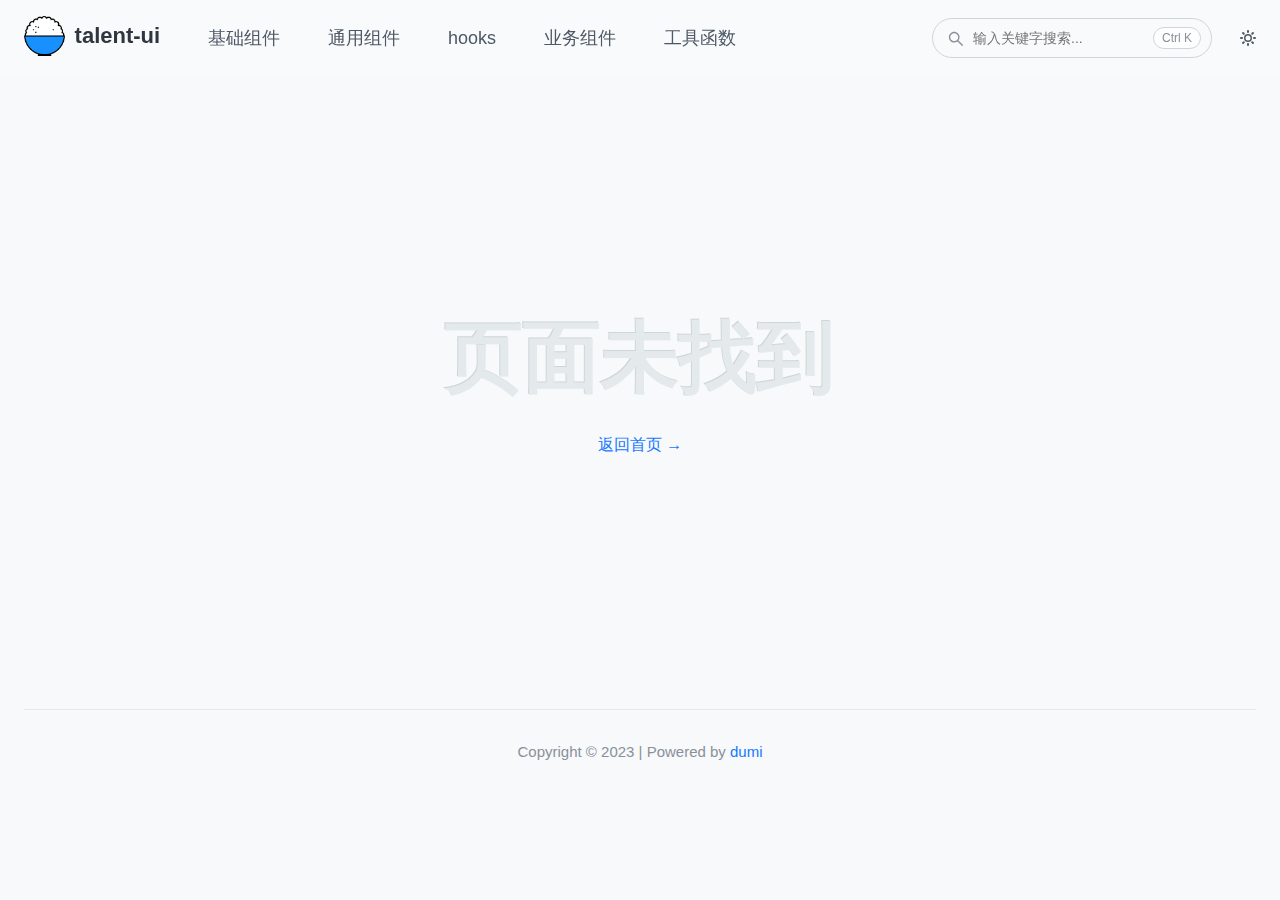
==== ~demos/docs-components-base-action-table-demo-action-table/index.html @ f2a0fe21 "Updates" ====
<!DOCTYPE html><html><head>
<meta charset="utf-8">
<meta name="viewport" content="width=device-width, user-scalable=no, initial-scale=1.0, maximum-scale=1.0, minimum-scale=1.0">
<meta http-equiv="X-UA-Compatible" content="ie=edge">
<link rel="stylesheet" href="/umi.5a19b5a0.css">
</head>
<body>
<div id="root"></div>
<script src="/umi.4fc576cd.js"></script>

</body></html>
---- umi.5a19b5a0.css ----
.dumi-default-container.markdown{padding:18px 0;padding-inline-start:44px;padding-inline-end:16px;border-radius:4px}.dumi-default-container.markdown:not(:first-child){margin-bottom:24px}.dumi-default-container.markdown:not(:last-child){margin-top:32px}.dumi-default-container.markdown>svg{float:left;fill:currentcolor;margin-inline-start:-26px;width:18px}[data-direction=rtl] .dumi-default-container.markdown>svg{float:right}.dumi-default-container.markdown>h4{clear:none;margin:0 0 12px;font-size:15px;line-height:17px}.dumi-default-container.markdown>section{font-size:15px}.dumi-default-container.markdown[data-type=info]{background:#ecf4ff}.dumi-default-container.markdown[data-type=info]>h4,.dumi-default-container.markdown[data-type=info]>svg{color:#3367af}.dumi-default-container.markdown[data-type=info]>section{color:#496a99}[data-prefers-color=dark] .dumi-default-container.markdown[data-type=info]{background:#001c44}[data-prefers-color=dark] .dumi-default-container.markdown[data-type=info]>h4,[data-prefers-color=dark] .dumi-default-container.markdown[data-type=info]>svg{color:#5e8ed0}[data-prefers-color=dark] .dumi-default-container.markdown[data-type=info]>section{color:#7391bc}.dumi-default-container.markdown[data-type=warning]{background:#fff3da}.dumi-default-container.markdown[data-type=warning]>h4,.dumi-default-container.markdown[data-type=warning]>svg{color:#b78314}.dumi-default-container.markdown[data-type=warning]>section{color:#9e7a2d}[data-prefers-color=dark] .dumi-default-container.markdown[data-type=warning]{background:#2d1f00}[data-prefers-color=dark] .dumi-default-container.markdown[data-type=warning]>h4,[data-prefers-color=dark] .dumi-default-container.markdown[data-type=warning]>svg{color:#cd9417}[data-prefers-color=dark] .dumi-default-container.markdown[data-type=warning]>section{color:#b78c2e}.dumi-default-container.markdown[data-type=success]{background:#dff8e7}.dumi-default-container.markdown[data-type=success]>h4,.dumi-default-container.markdown[data-type=success]>svg{color:#238241}.dumi-default-container.markdown[data-type=success]>section{color:#357047}[data-prefers-color=dark] .dumi-default-container.markdown[data-type=success]{background:#082210}[data-prefers-color=dark] .dumi-default-container.markdown[data-type=success]>h4,[data-prefers-color=dark] .dumi-default-container.markdown[data-type=success]>svg{color:#2a9a4d}[data-prefers-color=dark] .dumi-default-container.markdown[data-type=success]>section{color:#3d8654}.dumi-default-container.markdown[data-type=error]{background:#fdf4f5}.dumi-default-container.markdown[data-type=error]>h4,.dumi-default-container.markdown[data-type=error]>svg{color:#b23642}.dumi-default-container.markdown[data-type=error]>section{color:#955359}[data-prefers-color=dark] .dumi-default-container.markdown[data-type=error]{background:#2a060a}[data-prefers-color=dark] .dumi-default-container.markdown[data-type=error]>h4,[data-prefers-color=dark] .dumi-default-container.markdown[data-type=error]>svg{color:#c6414e}[data-prefers-color=dark] .dumi-default-container.markdown[data-type=error]>section{color:#ad5962}code[class*=language-],pre[class*=language-]{background:hsl(230,1%,98%);color:#383a42;font-family:Fira Code,Fira Mono,Menlo,Consolas,DejaVu Sans Mono,monospace;direction:ltr;text-align:left;white-space:pre;word-spacing:normal;word-break:normal;line-height:1.5;tab-size:2;hyphens:none}code[class*=language-]::selection,code[class*=language-] *::selection,pre[class*=language-] *::selection{background:hsl(230,1%,90%);color:inherit}pre[class*=language-]{padding:1em;margin:.5em 0;overflow:auto;border-radius:.3em}:not(pre)>code[class*=language-]{padding:.2em .3em;border-radius:.3em;white-space:normal}.token.comment,.token.prolog,.token.cdata{color:#a0a1a7}.token.doctype,.token.punctuation,.token.entity{color:#383a42}.token.attr-name,.token.class-name,.token.boolean,.token.constant,.token.number,.token.atrule{color:#b76b01}.token.keyword{color:#a626a4}.token.property,.token.tag,.token.symbol,.token.deleted,.token.important{color:#e45649}.token.selector,.token.string,.token.char,.token.builtin,.token.inserted,.token.regex,.token.attr-value,.token.attr-value>.token.punctuation{color:#50a14f}.token.variable,.token.operator,.token.function{color:#4078f2}.token.url{color:#0184bc}.token.attr-value>.token.punctuation.attr-equals,.token.special-attr>.token.attr-value>.token.value.css{color:#383a42}.language-css .token.selector{color:#e45649}.language-css .token.property{color:#383a42}.language-css .token.function,.language-css .token.url>.token.function{color:#0184bc}.language-css .token.url>.token.string.url{color:#50a14f}.language-css .token.important,.language-css .token.atrule .token.rule,.language-javascript .token.operator{color:#a626a4}.language-javascript .token.template-string>.token.interpolation>.token.interpolation-punctuation.punctuation{color:#ca1243}.language-json .token.operator{color:#383a42}.language-json .token.null.keyword{color:#b76b01}.language-markdown .token.url,.language-markdown .token.url>.token.operator,.language-markdown .token.url-reference.url>.token.string{color:#383a42}.language-markdown .token.url>.token.content{color:#4078f2}.language-markdown .token.url>.token.url,.language-markdown .token.url-reference.url{color:#0184bc}.language-markdown .token.blockquote.punctuation,.language-markdown .token.hr.punctuation{color:#a0a1a7;font-style:italic}.language-markdown .token.code-snippet{color:#50a14f}.language-markdown .token.bold .token.content{color:#b76b01}.language-markdown .token.italic .token.content{color:#a626a4}.language-markdown .token.strike .token.content,.language-markdown .token.strike .token.punctuation,.language-markdown .token.list.punctuation,.language-markdown .token.title.important>.token.punctuation{color:#e45649}.token.bold{font-weight:700}.token.comment,.token.italic{font-style:italic}.token.entity{cursor:help}.token.namespace{opacity:.8}.token.token.tab:not(:empty):before,.token.token.cr:before,.token.token.lf:before,.token.token.space:before{color:#383a4233}div.code-toolbar>.toolbar.toolbar>.toolbar-item{margin-right:.4em}div.code-toolbar>.toolbar.toolbar>.toolbar-item>button,div.code-toolbar>.toolbar.toolbar>.toolbar-item>a,div.code-toolbar>.toolbar.toolbar>.toolbar-item>span{background:hsl(230,1%,90%);color:#696c77;padding:.1em .4em;border-radius:.3em}div.code-toolbar>.toolbar.toolbar>.toolbar-item>button:hover,div.code-toolbar>.toolbar.toolbar>.toolbar-item>button:focus,div.code-toolbar>.toolbar.toolbar>.toolbar-item>a:hover,div.code-toolbar>.toolbar.toolbar>.toolbar-item>a:focus,div.code-toolbar>.toolbar.toolbar>.toolbar-item>span:hover,div.code-toolbar>.toolbar.toolbar>.toolbar-item>span:focus{background:hsl(230,1%,78%);color:#383a42}.line-highlight.line-highlight{background:hsla(230,8%,24%,.05)}.line-highlight.line-highlight:before,.line-highlight.line-highlight[data-end]:after{background:hsl(230,1%,90%);color:#383a42;padding:.1em .6em;border-radius:.3em;box-shadow:0 2px #0003}pre[id].linkable-line-numbers.linkable-line-numbers span.line-numbers-rows>span:hover:before{background-color:#383a420d}.line-numbers.line-numbers .line-numbers-rows,.command-line .command-line-prompt{border-right-color:#383a4233}.line-numbers .line-numbers-rows>span:before,.command-line .command-line-prompt>span:before{color:#9d9d9f}.rainbow-braces .token.token.punctuation.brace-level-1,.rainbow-braces .token.token.punctuation.brace-level-5,.rainbow-braces .token.token.punctuation.brace-level-9{color:#e45649}.rainbow-braces .token.token.punctuation.brace-level-2,.rainbow-braces .token.token.punctuation.brace-level-6,.rainbow-braces .token.token.punctuation.brace-level-10{color:#50a14f}.rainbow-braces .token.token.punctuation.brace-level-3,.rainbow-braces .token.token.punctuation.brace-level-7,.rainbow-braces .token.token.punctuation.brace-level-11{color:#4078f2}.rainbow-braces .token.token.punctuation.brace-level-4,.rainbow-braces .token.token.punctuation.brace-level-8,.rainbow-braces .token.token.punctuation.brace-level-12{color:#a626a4}pre.diff-highlight>code .token.token.deleted:not(.prefix),pre>code.diff-highlight .token.token.deleted:not(.prefix){background-color:#ff526626}pre.diff-highlight>code .token.token.deleted:not(.prefix)::selection,pre.diff-highlight>code .token.token.deleted:not(.prefix) *::selection,pre>code.diff-highlight .token.token.deleted:not(.prefix)::selection,pre>code.diff-highlight .token.token.deleted:not(.prefix) *::selection{background-color:#fb566940}pre.diff-highlight>code .token.token.inserted:not(.prefix),pre>code.diff-highlight .token.token.inserted:not(.prefix){background-color:#1aff5b26}pre.diff-highlight>code .token.token.inserted:not(.prefix)::selection,pre.diff-highlight>code .token.token.inserted:not(.prefix) *::selection,pre>code.diff-highlight .token.token.inserted:not(.prefix)::selection,pre>code.diff-highlight .token.token.inserted:not(.prefix) *::selection{background-color:#38e06240}.prism-previewer.prism-previewer:before,.prism-previewer-gradient.prism-previewer-gradient div{border-color:hsl(0,0,95%)}.prism-previewer-color.prism-previewer-color:before,.prism-previewer-gradient.prism-previewer-gradient div,.prism-previewer-easing.prism-previewer-easing:before{border-radius:.3em}.prism-previewer.prism-previewer:after{border-top-color:hsl(0,0,95%)}.prism-previewer-flipped.prism-previewer-flipped.after{border-bottom-color:hsl(0,0,95%)}.prism-previewer-angle.prism-previewer-angle:before,.prism-previewer-time.prism-previewer-time:before,.prism-previewer-easing.prism-previewer-easing{background:hsl(0,0%,100%)}.prism-previewer-angle.prism-previewer-angle circle,.prism-previewer-time.prism-previewer-time circle{stroke:#383a42;stroke-opacity:1}.prism-previewer-easing.prism-previewer-easing circle,.prism-previewer-easing.prism-previewer-easing path,.prism-previewer-easing.prism-previewer-easing line{stroke:#383a42}.prism-previewer-easing.prism-previewer-easing circle{fill:transparent}[data-prefers-color=dark] .token.doctype,[data-prefers-color=dark] .token.punctuation,[data-prefers-color=dark] .token.entity,[data-prefers-color=dark] code[class*=language-],[data-prefers-color=dark] pre[class*=language-]{color:#8590a0}[data-prefers-color=dark] .token.comment,[data-prefers-color=dark] .token.prolog,[data-prefers-color=dark] .token.cdata{color:#616d7f}.dumi-default-source-code{position:relative;background-color:#fbfcfd;border-bottom-left-radius:4px;border-bottom-right-radius:4px}.dumi-default-source-code>pre.prism-code{margin:0;padding:18px 24px;font-size:14px;line-height:1.58;direction:ltr;background:transparent}.dumi-default-source-code>pre.prism-code:before,.dumi-default-source-code>pre.prism-code:after{content:none}.dumi-default-source-code>pre.prism-code>.highlighted{background-color:#eeeff0;width:calc(100% + 48px);margin-inline-start:-24px;padding-inline-start:24px}.dumi-default-source-code-copy{position:absolute;top:9px;right:12px;display:inline-block;padding:8px 12px;background-color:#fbfcfdcc;border:0;border-radius:2px;cursor:pointer;transition:all .2s}.dumi-default-source-code-copy>svg{width:16px;fill:#98a3aa;transition:fill .2s}[data-prefers-color=dark] .dumi-default-source-code-copy>svg{fill:#4a545a}.dumi-default-source-code-copy:hover>svg{fill:#7c8a93}[data-prefers-color=dark] .dumi-default-source-code-copy:hover>svg{fill:#616e75}.dumi-default-source-code-copy[data-copied]>svg{fill:#208a41}[data-prefers-color=dark] .dumi-default-source-code-copy[data-copied]>svg{fill:#124c24}.dumi-default-source-code:not(:hover) .dumi-default-source-code-copy{opacity:0;visibility:hidden}[data-prefers-color=dark] .dumi-default-source-code{background-color:#020305}[data-prefers-color=dark] .dumi-default-source-code-copy{background-color:#02030533}[data-prefers-color=dark] .dumi-default-source-code>pre.prism-code>.highlighted{background-color:#1c1d1e}[data-dumi-tooltip]{position:relative}[data-dumi-tooltip]:before,[data-dumi-tooltip]:after{position:absolute;bottom:100%;left:50%;transform:translate(-50%);display:inline-block;opacity:.7;pointer-events:none;transition:all .2s}[data-dumi-tooltip]:before{content:attr(data-dumi-tooltip);min-width:30px;margin-bottom:8px;padding:5px 8px;color:#fff;font-size:13px;line-height:1.1;white-space:nowrap;background-color:#000;border-radius:2px;box-shadow:0 4px 10px #0000001a;box-sizing:border-box}[data-prefers-color=dark] [data-dumi-tooltip]:before{background-color:#222}[data-dumi-tooltip]:after{content:"";width:0;height:0;border:4px solid transparent;border-top-color:#000}[data-prefers-color=dark] [data-dumi-tooltip]:after{border-top-color:#222}[data-dumi-tooltip]:not(:hover):before,[data-dumi-tooltip]:not(:hover):after{visibility:hidden;opacity:0}[data-dumi-tooltip][data-dumi-tooltip-bottom]:before,[data-dumi-tooltip][data-dumi-tooltip-bottom]:after{bottom:auto;top:100%}[data-dumi-tooltip][data-dumi-tooltip-bottom]:before{margin-top:8px;margin-bottom:0}[data-dumi-tooltip][data-dumi-tooltip-bottom]:after{border-top-color:transparent;border-bottom-color:#000}[data-prefers-color=dark] [data-dumi-tooltip][data-dumi-tooltip-bottom]:after{border-bottom-color:#222}.dumi-default-previewer-actions{display:flex;height:32px;align-items:center;justify-content:center}.dumi-default-previewer-actions:not(:last-child){border-bottom:1px dashed #e4e9ec}[data-prefers-color=dark] .dumi-default-previewer-actions:not(:last-child){border-bottom-color:#2a353c}.dumi-default-previewer-action-btn{display:flex;align-items:center;justify-content:center;width:24px;height:24px;padding:0;border:0;background:transparent;cursor:pointer}.dumi-default-previewer-action-btn>svg{width:16px;fill:#98a3aa;transition:fill .2s}[data-prefers-color=dark] .dumi-default-previewer-action-btn>svg{fill:#4a545a}.dumi-default-previewer-action-btn:hover>svg{fill:#7c8a93}[data-prefers-color=dark] .dumi-default-previewer-action-btn:hover>svg{fill:#616e75}.dumi-default-previewer-action-btn:not(:last-child){margin-inline-end:4px}.dumi-default-previewer-tabs{position:relative;padding:0 12px}.dumi-default-previewer-tabs:after{content:"";position:absolute;left:0;bottom:0;width:100%;height:0;border-bottom:1px dashed #e4e9ec}[data-prefers-color=dark] .dumi-default-previewer-tabs:after{border-bottom-color:#2a353c}.dumi-default-tabs{overflow:hidden}.dumi-default-tabs-top{flex-direction:column}.dumi-default-tabs-top .dumi-default-tabs-ink-bar{bottom:0}.dumi-default-tabs-nav{display:flex}.dumi-default-tabs-nav-wrap{display:flex;white-space:nowrap;overflow:hidden}.dumi-default-tabs-nav-wrap.dumi-default-tabs-nav-wrap-ping-left{box-shadow:5px 0 5px -5px #0000001a inset}.dumi-default-tabs-nav-wrap.dumi-default-tabs-nav-wrap-ping-right~*>.dumi-default-tabs-nav-more{box-shadow:0 0 5px #0000001a}.dumi-default-tabs-nav-list{position:relative;z-index:1;display:flex;transition:transform .2s}.dumi-default-tabs-nav-more{height:100%;cursor:pointer;background:none;border:0;transition:box-shadow .2s}.dumi-default-tabs-tab{display:flex;margin:0 12px}.dumi-default-tabs-tab-btn{padding:0;color:#4f5866;font-size:14px;line-height:36px;border:0;outline:none;background:transparent;box-sizing:border-box;cursor:pointer;transition:all .2s}[data-prefers-color=dark] .dumi-default-tabs-tab-btn{color:#8590a0}.dumi-default-tabs-tab-btn:hover{color:#30363f}[data-prefers-color=dark] .dumi-default-tabs-tab-btn:hover{color:#c6c9cd}.dumi-default-tabs-tab-active .dumi-default-tabs-tab-btn{color:#30363f}[data-prefers-color=dark] .dumi-default-tabs-tab-active .dumi-default-tabs-tab-btn{color:#c6c9cd}.dumi-default-tabs-ink-bar{position:absolute;height:1px;background:#1677ff;transition:left .2s,width .2s;pointer-events:none}[data-prefers-color=dark] .dumi-default-tabs-ink-bar{background:#0053c8}.dumi-default-tabs-dropdown{position:absolute;background:inherit;border:1px solid #d0d5d8;max-height:200px;overflow:auto}[data-prefers-color=dark] .dumi-default-tabs-dropdown{border-color:#1c2022}.dumi-default-tabs-dropdown>ul{list-style:none;margin:0;padding:0}.dumi-default-tabs-dropdown>ul>li{padding:4px 12px;font-size:14px;cursor:pointer}.dumi-default-tabs-dropdown>ul>li:hover{color:#1677ff}[data-prefers-color=dark] .dumi-default-tabs-dropdown>ul>li:hover{color:#0053c8}.dumi-default-tabs-dropdown>ul>li:not(:last-child){border-bottom:1px dashed #d0d5d8}[data-prefers-color=dark] .dumi-default-tabs-dropdown>ul>li:not(:last-child){border-bottom-color:#1c2022}.dumi-default-tabs-dropdown-hidden{display:none}.dumi-default-previewer{margin:24px 0 32px;border:1px solid #e4e9ec;border-radius:4px;background-color:inherit}[data-prefers-color=dark] .dumi-default-previewer{border-color:#2a353c}[data-dumi-demo-grid] .dumi-default-previewer{margin:0 0 16px}[data-dumi-demo-grid] .dumi-default-previewer:first-child{margin-top:24px}[data-dumi-demo-grid] .dumi-default-previewer:last-child{margin-bottom:32px}.dumi-default-previewer-demo{border-top-left-radius:2px;border-top-right-radius:2px;padding:40px 24px}.dumi-default-previewer-demo>iframe{display:block;width:100%;height:300px;border:0}.dumi-default-previewer-demo[data-iframe]{position:relative;padding:0;overflow:hidden}.dumi-default-previewer-demo[data-iframe]:before{content:"";display:block;height:24px;background-color:#e4e9ec}[data-prefers-color=dark] .dumi-default-previewer-demo[data-iframe]:before{background-color:#2a353c}.dumi-default-previewer-demo[data-iframe]:after{content:"";position:absolute;top:5px;left:8px;display:inline-block;width:12px;height:12px;border-radius:50%;background-color:#fd6458;box-shadow:20px 0 #ffbf2b,40px 0 #24cc3d}.dumi-default-previewer-demo[data-transform]{transform:translate(0)}.dumi-default-previewer-demo[data-compact]{padding:0}.dumi-default-previewer-meta{border-top:1px solid #e4e9ec}[data-prefers-color=dark] .dumi-default-previewer-meta{border-top-color:#2a353c}.dumi-default-previewer-desc{position:relative}.dumi-default-previewer-desc>.markdown{padding:14px 24px;border-bottom:1px dashed #e4e9ec}[data-prefers-color=dark] .dumi-default-previewer-desc>.markdown{border-bottom-color:#2a353c}.dumi-default-previewer-desc>h5{position:absolute;top:-7px;left:20px;margin:0;padding:0 4px;display:inline-block;font-size:14px;line-height:1;font-weight:700;background:linear-gradient(to top,#ffffff,#ffffff 50%,rgba(255,255,255,0)) 100%}[data-prefers-color=dark] .dumi-default-previewer-desc>h5{background:linear-gradient(to top,rgba(0,0,0,.95),rgba(0,0,0,.95) 50%,rgba(0,0,0,0)) 100%}.dumi-default-previewer-desc>h5>a{color:#30363f}[data-prefers-color=dark] .dumi-default-previewer-desc>h5>a{color:#c6c9cd}.dumi-default-previewer-desc>h5>a:not(:hover){text-decoration:none}.dumi-default-previewer-desc>h5>a>strong{float:inline-start;padding-inline-end:8px;color:#d59200;font-size:12px;line-height:15px}[data-prefers-color=dark] .dumi-default-previewer-desc>h5>a>strong{color:#895e00}.dumi-default-previewer[data-active]{box-shadow:0 0 0 4px #1677ff1a;border-color:#7cb3ff}[data-prefers-color=dark] .dumi-default-previewer[data-active]{box-shadow:0 0 0 4px #0053c81a;border-color:#002962}.dumi-default-previewer[data-debug]{border-color:#ffc23c}[data-prefers-color=dark] .dumi-default-previewer[data-debug]{border-color:#231800}.dumi-default-previewer[data-debug][data-active]{box-shadow:0 0 0 4px #d592001a}[data-prefers-color=dark] .dumi-default-previewer[data-debug][data-active]{box-shadow:0 0 0 4px #895e001a}.dumi-default-content-tabs{list-style-type:none;display:flex;align-items:center;height:60px;margin:-48px -48px 48px;padding:0 48px;border-bottom:1px solid #e4e9ec}[data-prefers-color=dark] .dumi-default-content-tabs{border-bottom-color:#2a353c}@media only screen and (max-width: 767px){.dumi-default-content-tabs{margin:-24px -24px 24px;padding:0 24px;height:42px}}[data-no-sidebar] .dumi-default-content-tabs{margin:0 0 48px;padding:0}@media only screen and (max-width: 767px){[data-no-sidebar] .dumi-default-content-tabs{margin-bottom:24px}}.dumi-default-content-tabs>li{height:inherit}.dumi-default-content-tabs>li>button{padding:0;height:inherit;color:#4f5866;font-size:17px;border:0;background:transparent;cursor:pointer;transition:all .2s}[data-prefers-color=dark] .dumi-default-content-tabs>li>button{color:#8590a0}.dumi-default-content-tabs>li>button:hover{color:#1677ff}[data-prefers-color=dark] .dumi-default-content-tabs>li>button:hover{color:#0053c8}.dumi-default-content-tabs>li:not(last-child){margin-inline-end:42px}@media only screen and (max-width: 767px){.dumi-default-content-tabs>li:not(last-child){margin-inline-end:20px}}.dumi-default-content-tabs>li[data-active]{position:relative}.dumi-default-content-tabs>li[data-active]>button{color:#30363f}[data-prefers-color=dark] .dumi-default-content-tabs>li[data-active]>button{color:#c6c9cd}.dumi-default-content-tabs>li[data-active]:after{content:"";position:absolute;left:0;right:0;bottom:-1px;height:1px;background-color:#1677ff}[data-prefers-color=dark] .dumi-default-content-tabs>li[data-active]:after{background-color:#0053c8}
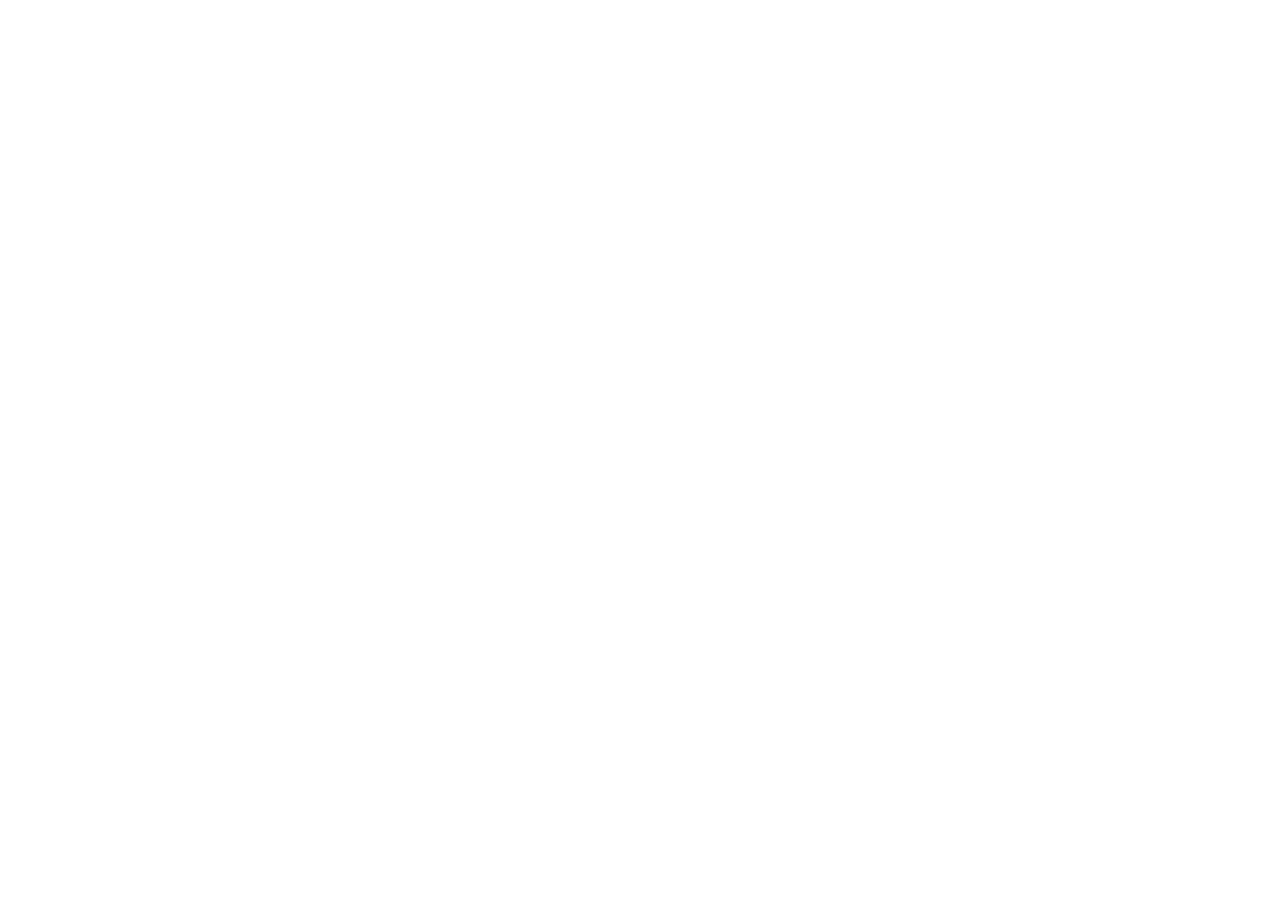
==== commit d34890ae: "Updates" ====
--- a/~demos/docs-components-base-action-table-demo-action-table/index.html
+++ b/~demos/docs-components-base-action-table-demo-action-table/index.html
@@ -2,10 +2,10 @@
 <meta charset="utf-8">
 <meta name="viewport" content="width=device-width, user-scalable=no, initial-scale=1.0, maximum-scale=1.0, minimum-scale=1.0">
 <meta http-equiv="X-UA-Compatible" content="ie=edge">
-<link rel="stylesheet" href="/umi.5a19b5a0.css">
+<link rel="stylesheet" href="/netease-ehr-talent-ui/umi.5a19b5a0.css">
 </head>
 <body>
 <div id="root"></div>
-<script src="/umi.4fc576cd.js"></script>
+<script src="/netease-ehr-talent-ui/umi.f0410804.js"></script>
 
 </body></html>